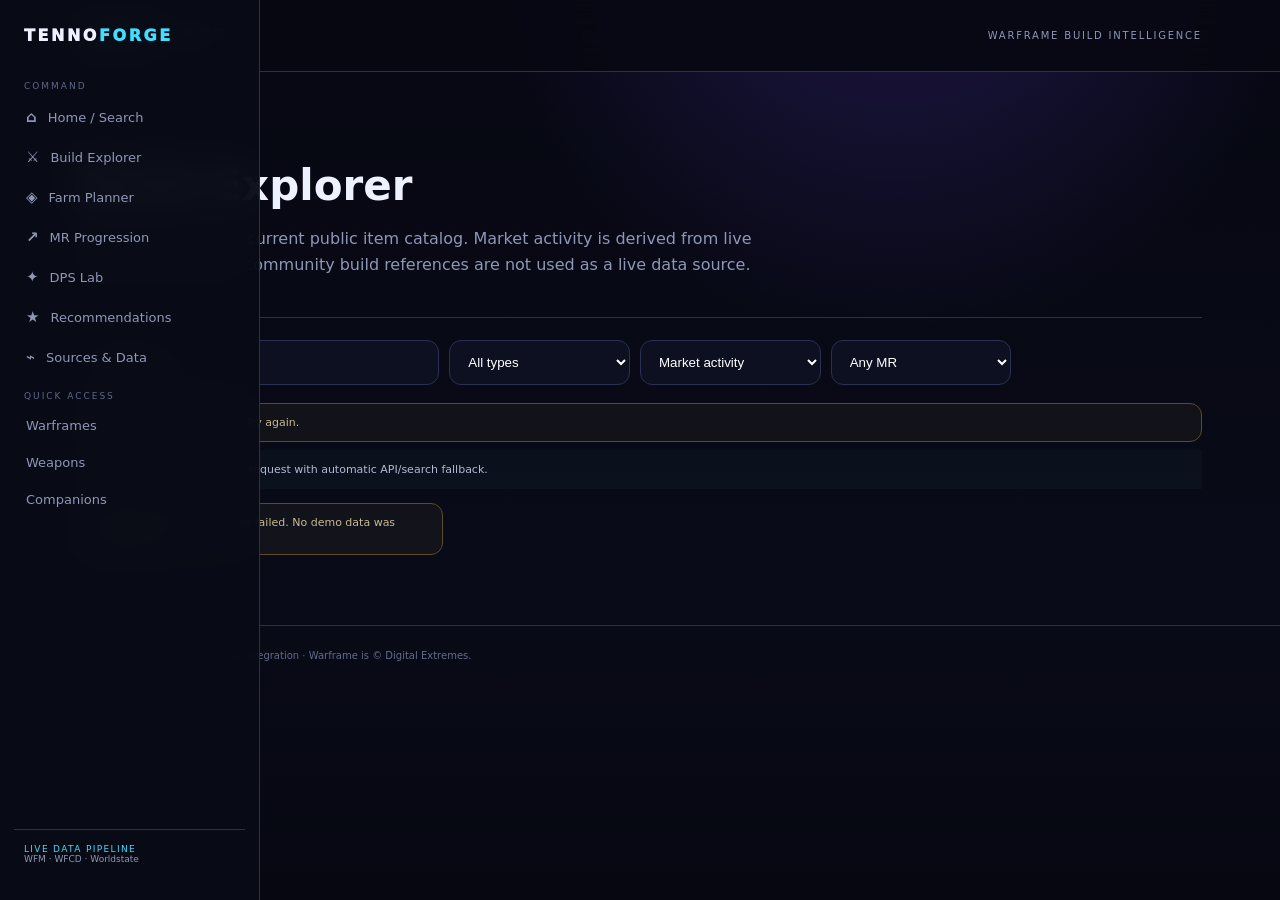
==== builds.html @ 79ff18f7 "initial" ====
<!doctype html><html lang="en"><head><meta charset="utf-8"><meta name="viewport" content="width=device-width,initial-scale=1,viewport-fit=cover"><meta name="theme-color" content="#060711"><title>TennoForge</title><link rel="stylesheet" href="/css/style.css"></head><body><button class="menuBtn" id="menuBtn">☰</button><aside class="sidebar" id="sidebar"><div class="sideLogo">TENNO<span>FORGE</span></div><div class="sideLabel">COMMAND</div><a class="sideLink" href="/"><b>⌂</b> Home / Search</a><a class="sideLink" href="/builds.html"><b>⚔</b> Build Explorer</a><a class="sideLink" href="/farm.html"><b>◈</b> Farm Planner</a><a class="sideLink" href="/progression.html"><b>↗</b> MR Progression</a><a class="sideLink" href="/dps.html"><b>✦</b> DPS Lab</a><a class="sideLink" href="/recommendations.html"><b>★</b> Recommendations</a><a class="sideLink" href="/sources.html"><b>⌁</b> Sources & Data</a><div class="sideLabel">QUICK ACCESS</div><a class="sideLink" href="/builds.html?type=warframe">Warframes</a><a class="sideLink" href="/builds.html?type=weapon">Weapons</a><a class="sideLink" href="/builds.html?type=companion">Companions</a><div class="sideFooter">LIVE DATA PIPELINE<br><span>WFM · WFCD · Worldstate</span></div></aside><div class="scrim" id="scrim"></div><header class="top"><div class="wrap nav"><div class="logo">TENNO<span>FORGE</span></div><div class="navHint">WARFRAME BUILD INTELLIGENCE</div></div></header><main class="wrap content"><section class="pageHead"><div class="eyebrow">LIVE CATALOG</div><h1>Build Explorer</h1><p>Search and filter the current public item catalog. Market activity is derived from live marketplace orders; community build references are not used as a live data source.</p></section><div class="toolbar"><input class="input" id="search" placeholder="Search item…"><select class="select" id="type"><option value="">All types</option><option value="warframe">Warframes</option><option value="weapon">Weapons</option><option value="companion">Companions</option><option value="mod">Mods</option></select><select class="select" id="sort"><option value="activity">Market activity</option><option value="name">Name</option><option value="mr">Mastery Rank</option></select><select class="select" id="mr"><option value="999">Any MR</option><option value="4">MR ≤ 4</option><option value="8">MR ≤ 8</option><option value="12">MR ≤ 12</option><option value="16">MR ≤ 16</option></select></div><div id="liveNote" class="notice">Connecting to live data…</div><div id="detailHint" class="tip" style="margin-top:8px">Item pages use a fast detail request with automatic API/search fallback.</div><div id="grid" class="grid" style="margin-top:14px"></div></main><footer><div class="wrap">TENNOFORGE · Community data integration · Warframe is © Digital Extremes.</div></footer><script src="/js/app.js"></script><script src="/js/builds.js"></script></body></html>
---- css/style.css ----
:root{--bg:#060711;--panel:#0d1020;--panel2:#11152a;--line:#293054;--text:#eef1ff;--muted:#8f97b6;--cyan:#43ddff;--violet:#9b78ff;--green:#4ee1a0;--warn:#ffd166;--sidebar:260px}
*{box-sizing:border-box}html{scroll-behavior:smooth}body{margin:0;background:radial-gradient(circle at 70% -10%,#21184b 0,transparent 32%),linear-gradient(180deg,#060711,#090b18 65%,#060711);color:var(--text);font-family:Inter,ui-sans-serif,system-ui,-apple-system,Segoe UI,sans-serif;min-height:100vh}body:before{content:"";position:fixed;inset:0;pointer-events:none;opacity:.25;background-image:linear-gradient(#ffffff06 1px,transparent 1px),linear-gradient(90deg,#ffffff06 1px,transparent 1px);background-size:32px 32px}
a{color:inherit}.wrap{max-width:1180px;margin:auto;padding:0 28px}.top{height:72px;border-bottom:1px solid var(--line);position:sticky;top:0;z-index:15;background:#070812e8;backdrop-filter:blur(18px);left:var(--sidebar)}.nav{height:100%;display:flex;align-items:center;justify-content:space-between}.logo{font-weight:950;letter-spacing:.16em}.logo span,.sideLogo span{color:var(--cyan)}.navHint{font-size:10px;letter-spacing:.18em;color:var(--muted)}
.sidebar{position:fixed;z-index:30;left:0;top:0;bottom:0;width:var(--sidebar);padding:22px 14px;background:#090b16ed;border-right:1px solid var(--line);backdrop-filter:blur(20px);display:flex;flex-direction:column}.sideLogo{font-weight:950;letter-spacing:.16em;padding:4px 10px 22px}.sideLabel{font-size:9px;letter-spacing:.22em;color:#5f6787;margin:14px 10px 6px}.sideLink{display:flex;gap:11px;align-items:center;padding:11px 12px;border-radius:11px;text-decoration:none;color:var(--muted);font-size:13px}.sideLink:hover,.sideLink.active{color:#fff;background:#9b78ff18;box-shadow:inset 2px 0 var(--cyan)}.sideLink b{font-size:15px}.sideFooter{margin-top:auto;border-top:1px solid var(--line);padding:14px 10px;color:var(--cyan);font-size:9px;letter-spacing:.15em}.sideFooter span{color:var(--muted);letter-spacing:0}.menuBtn,.scrim{display:none}
.content{padding-top:42px;padding-bottom:70px}.home{min-height:calc(100vh - 114px);display:flex;align-items:center;justify-content:center}.searchShell{width:min(880px,100%);text-align:center}.eyebrow{font-size:10px;letter-spacing:.22em;color:var(--cyan);font-weight:800}.home h1{font-size:clamp(44px,8vw,82px);line-height:.95;margin:18px 0;background:linear-gradient(100deg,#fff,#bca8ff 52%,var(--cyan));-webkit-background-clip:text;background-clip:text;color:transparent}.home p{max-width:650px;margin:0 auto 34px;color:var(--muted);font-size:17px;line-height:1.7}.searchBox{display:flex;gap:10px;padding:8px;border:1px solid #3a456f;background:#0c1020;border-radius:18px;box-shadow:0 0 60px #43ddff0d}.searchBox input{flex:1;min-width:0;border:0;outline:0;background:transparent;color:#fff;padding:17px 18px;font-size:17px}.searchBox button{border:0;border-radius:12px;padding:0 22px;background:linear-gradient(135deg,var(--violet),var(--cyan));color:#06101a;font-weight:900}.quick{display:flex;justify-content:center;gap:8px;flex-wrap:wrap;margin-top:18px}.chip{border:1px solid var(--line);background:#0c1020;color:var(--muted);padding:8px 12px;border-radius:999px;font-size:11px}.status{margin:26px auto 0;color:var(--muted);font-size:11px}.status strong{color:var(--green)}
.pageHead{padding:28px 0 24px;border-bottom:1px solid var(--line);margin-bottom:22px}.pageHead h1{font-size:42px;margin:8px 0}.pageHead p{color:var(--muted);max-width:720px;line-height:1.6}.toolbar{display:grid;grid-template-columns:2fr repeat(4,1fr);gap:10px;margin-bottom:18px}.input,.select{width:100%;padding:13px 14px;border:1px solid var(--line);border-radius:12px;background:#0c1020;color:#fff;outline:none}.grid{display:grid;grid-template-columns:repeat(3,1fr);gap:14px}.card,.panel{background:linear-gradient(180deg,#101429,#0c1020);border:1px solid var(--line);border-radius:16px;padding:18px}.card h3{font-size:21px;margin:5px 0}.cardtop{display:flex;justify-content:space-between;gap:12px}.type{font-size:9px;text-transform:uppercase;letter-spacing:.2em;color:var(--cyan)}.badge{border:1px solid #6e5bb0;background:#9b78ff18;color:#cbbcff;border-radius:999px;padding:6px 9px;font-size:10px;font-weight:900}.desc{color:var(--muted);line-height:1.5;min-height:48px}.stats{display:grid;grid-template-columns:repeat(3,1fr);gap:7px;margin:14px 0}.stat{border:1px solid var(--line);border-radius:10px;padding:9px}.stat b{display:block}.stat small{color:var(--muted)}.tip{margin-top:12px;padding:11px 12px;border-left:2px solid var(--cyan);background:#43ddff08;color:#b3b9d0;font-size:11px;line-height:1.55}.tip b{color:#fff}.sourceLink{display:inline-block;margin-top:13px;color:var(--cyan);font-size:11px;text-decoration:none}.notice{border:1px solid #5c4b22;background:#ffd1660a;color:#c7bb93;border-radius:12px;padding:12px;font-size:11px}.liveDot{display:inline-block;width:7px;height:7px;border-radius:50%;background:var(--green);box-shadow:0 0 10px var(--green);margin-right:7px}.section{margin-top:42px}.section h2{font-size:34px;margin:0 0 8px}.sub{color:var(--muted);line-height:1.6}.table{width:100%;border-collapse:collapse}.table th,.table td{padding:12px 10px;border-bottom:1px solid var(--line);text-align:left;font-size:12px}.table th{color:var(--muted);font-size:9px;letter-spacing:.16em;text-transform:uppercase}.cards{display:grid;grid-template-columns:repeat(2,1fr);gap:14px}.metric{display:flex;justify-content:space-between;gap:12px;align-items:center}.bar{height:7px;border-radius:99px;background:#222943;overflow:hidden}.bar i{display:block;height:100%;background:linear-gradient(90deg,var(--violet),var(--cyan))}.links{display:flex;gap:10px;flex-wrap:wrap}.linkBtn{border:1px solid var(--line);border-radius:10px;padding:10px 12px;text-decoration:none;color:var(--muted);font-size:11px}.linkBtn:hover{color:#fff;border-color:#59658f}
footer{border-top:1px solid var(--line);padding:24px 0;color:#626b8a;font-size:10px}
@media(max-width:900px){:root{--sidebar:0px}.sidebar{transform:translateX(-105%);transition:.2s;width:280px}.sidebar.open{transform:none}.scrim{display:none;position:fixed;inset:0;background:#000a;z-index:25}.scrim.open{display:block}.menuBtn{display:block;position:fixed;z-index:40;top:15px;left:14px;width:42px;height:42px;border-radius:11px;border:1px solid var(--line);background:#0c1020;color:#fff;font-size:20px}.top{left:0}.nav{justify-content:center}.nav .logo{margin-left:38px}.navHint{display:none}.wrap{padding-left:20px;padding-right:20px}.grid{grid-template-columns:1fr}.toolbar{grid-template-columns:1fr 1fr}.cards{grid-template-columns:1fr}.home{min-height:calc(100vh - 72px);padding-top:30px}.searchBox{flex-direction:column}.searchBox button{height:48px}.home h1{font-size:52px}.home p{font-size:15px}.pageHead h1{font-size:34px}}
@media(max-width:520px){.toolbar{grid-template-columns:1fr}.stats{grid-template-columns:1fr 1fr 1fr}.card{padding:15px}.pageHead{padding-top:12px}}
.homeResults{margin-top:28px;text-align:left}.resultHead{display:flex;justify-content:space-between;color:var(--muted);font-size:10px;letter-spacing:.18em;margin-bottom:10px}.resultHead b{color:var(--cyan)}.homeResultsGrid{display:grid;grid-template-columns:repeat(3,1fr);gap:10px}.resultCard{display:block;text-decoration:none;border:1px solid var(--line);border-radius:14px;padding:15px;background:#0c1020;transition:.18s}.resultCard:hover{border-color:#5f6ba0;transform:translateY(-2px)}.resultCard h3{margin:6px 0 12px;font-size:17px}.resultMeta{display:flex;justify-content:space-between;gap:8px;color:var(--muted);font-size:10px}.resultArrow{margin-top:15px;color:var(--cyan);font-size:9px;letter-spacing:.16em}@media(max-width:700px){.homeResultsGrid{grid-template-columns:1fr 1fr}}@media(max-width:520px){.homeResultsGrid{grid-template-columns:1fr}}

.itemImg{width:72px;height:72px;object-fit:contain;display:block;margin:0 auto 10px;filter:drop-shadow(0 8px 18px #0008)}
.cardImg{width:82px;height:82px;object-fit:contain;display:block;margin:0 auto 8px;filter:drop-shadow(0 8px 18px #0008)}
.cardLinks{display:flex;gap:8px;flex-wrap:wrap}.resultCard{min-height:190px}
.cardLink{display:block;text-decoration:none;color:inherit;cursor:pointer;transition:.18s}.cardLink:hover{border-color:#5f6ba0;transform:translateY(-2px)}
.mrLink{text-decoration:none;color:inherit;cursor:pointer}.mrLink:hover b{color:var(--cyan)}

.liveStatus{font-size:10px;letter-spacing:.08em;color:var(--cyan);opacity:.9}.liveStatus.stale{color:#f5b84b}

.searchStatus{display:flex;align-items:center;gap:10px;min-height:34px;margin:10px 0 4px;padding:8px 11px;border:1px solid var(--line);border-radius:10px;background:#0b0f1ce8;color:var(--muted);font-size:11px;letter-spacing:.03em}
.searchStatus.hidden{display:none}.statusDot{width:8px;height:8px;border-radius:50%;background:#69708e;box-shadow:0 0 0 0 transparent;flex:0 0 auto}
.searchStatus.loading .statusDot{background:var(--cyan);box-shadow:0 0 12px var(--cyan);animation:tfpulse 1s infinite}
.searchStatus.success .statusDot{background:#68f3a4;box-shadow:0 0 9px #68f3a4}
.searchStatus.error .statusDot{background:#ff667e;box-shadow:0 0 9px #ff667e}
.statusTrack{display:inline-flex;gap:5px;margin-left:auto}.statusStep{opacity:.35}.statusStep.on{opacity:1;color:#fff}
@keyframes tfpulse{0%,100%{opacity:.45;transform:scale(.85)}50%{opacity:1;transform:scale(1.15)}}

.fallbackLinks{margin:12px 0;padding:12px;border:1px solid #8b7134;border-radius:12px;background:#17130b;display:flex;flex-wrap:wrap;gap:8px;align-items:center}.fallbackLinks.hidden{display:none}.fallbackTitle{width:100%;font-size:11px;color:#d9c78b}.fallbackLinks a{padding:7px 10px;border:1px solid #8b7134;border-radius:9px;color:#f2df9b;text-decoration:none;font-size:11px}
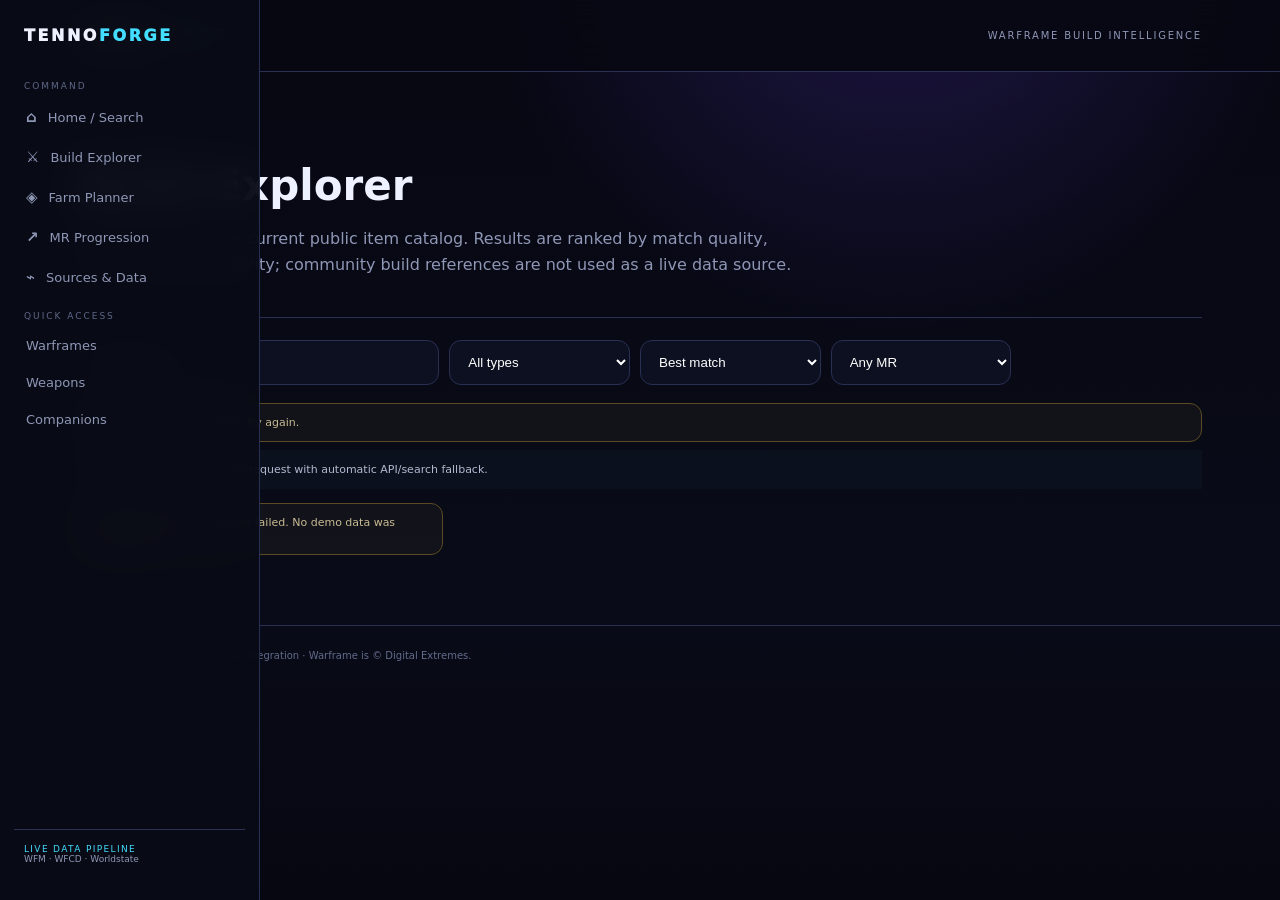
==== commit 5307f1dd: "Revamp search reliability and filtering, remove DPS Lab and Build Recommender" ====
--- a/builds.html
+++ b/builds.html
@@ -1 +1 @@
-<!doctype html><html lang="en"><head><meta charset="utf-8"><meta name="viewport" content="width=device-width,initial-scale=1,viewport-fit=cover"><meta name="theme-color" content="#060711"><title>TennoForge</title><link rel="stylesheet" href="/css/style.css"></head><body><button class="menuBtn" id="menuBtn">☰</button><aside class="sidebar" id="sidebar"><div class="sideLogo">TENNO<span>FORGE</span></div><div class="sideLabel">COMMAND</div><a class="sideLink" href="/"><b>⌂</b> Home / Search</a><a class="sideLink" href="/builds.html"><b>⚔</b> Build Explorer</a><a class="sideLink" href="/farm.html"><b>◈</b> Farm Planner</a><a class="sideLink" href="/progression.html"><b>↗</b> MR Progression</a><a class="sideLink" href="/dps.html"><b>✦</b> DPS Lab</a><a class="sideLink" href="/recommendations.html"><b>★</b> Recommendations</a><a class="sideLink" href="/sources.html"><b>⌁</b> Sources & Data</a><div class="sideLabel">QUICK ACCESS</div><a class="sideLink" href="/builds.html?type=warframe">Warframes</a><a class="sideLink" href="/builds.html?type=weapon">Weapons</a><a class="sideLink" href="/builds.html?type=companion">Companions</a><div class="sideFooter">LIVE DATA PIPELINE<br><span>WFM · WFCD · Worldstate</span></div></aside><div class="scrim" id="scrim"></div><header class="top"><div class="wrap nav"><div class="logo">TENNO<span>FORGE</span></div><div class="navHint">WARFRAME BUILD INTELLIGENCE</div></div></header><main class="wrap content"><section class="pageHead"><div class="eyebrow">LIVE CATALOG</div><h1>Build Explorer</h1><p>Search and filter the current public item catalog. Market activity is derived from live marketplace orders; community build references are not used as a live data source.</p></section><div class="toolbar"><input class="input" id="search" placeholder="Search item…"><select class="select" id="type"><option value="">All types</option><option value="warframe">Warframes</option><option value="weapon">Weapons</option><option value="companion">Companions</option><option value="mod">Mods</option></select><select class="select" id="sort"><option value="activity">Market activity</option><option value="name">Name</option><option value="mr">Mastery Rank</option></select><select class="select" id="mr"><option value="999">Any MR</option><option value="4">MR ≤ 4</option><option value="8">MR ≤ 8</option><option value="12">MR ≤ 12</option><option value="16">MR ≤ 16</option></select></div><div id="liveNote" class="notice">Connecting to live data…</div><div id="detailHint" class="tip" style="margin-top:8px">Item pages use a fast detail request with automatic API/search fallback.</div><div id="grid" class="grid" style="margin-top:14px"></div></main><footer><div class="wrap">TENNOFORGE · Community data integration · Warframe is © Digital Extremes.</div></footer><script src="/js/app.js"></script><script src="/js/builds.js"></script></body></html>+<!doctype html><html lang="en"><head><meta charset="utf-8"><meta name="viewport" content="width=device-width,initial-scale=1,viewport-fit=cover"><meta name="theme-color" content="#060711"><title>TennoForge</title><link rel="stylesheet" href="/css/style.css"></head><body><button class="menuBtn" id="menuBtn">☰</button><aside class="sidebar" id="sidebar"><div class="sideLogo">TENNO<span>FORGE</span></div><div class="sideLabel">COMMAND</div><a class="sideLink" href="/"><b>⌂</b> Home / Search</a><a class="sideLink" href="/builds.html"><b>⚔</b> Build Explorer</a><a class="sideLink" href="/farm.html"><b>◈</b> Farm Planner</a><a class="sideLink" href="/progression.html"><b>↗</b> MR Progression</a><a class="sideLink" href="/sources.html"><b>⌁</b> Sources & Data</a><div class="sideLabel">QUICK ACCESS</div><a class="sideLink" href="/builds.html?type=warframe">Warframes</a><a class="sideLink" href="/builds.html?type=weapon">Weapons</a><a class="sideLink" href="/builds.html?type=companion">Companions</a><div class="sideFooter">LIVE DATA PIPELINE<br><span>WFM · WFCD · Worldstate</span></div></aside><div class="scrim" id="scrim"></div><header class="top"><div class="wrap nav"><div class="logo">TENNO<span>FORGE</span></div><div class="navHint">WARFRAME BUILD INTELLIGENCE</div></div></header><main class="wrap content"><section class="pageHead"><div class="eyebrow">LIVE CATALOG</div><h1>Build Explorer</h1><p>Search and filter the current public item catalog. Results are ranked by match quality, not simulated popularity; community build references are not used as a live data source.</p></section><div class="toolbar"><input class="input" id="search" placeholder="Search item…"><select class="select" id="type"><option value="">All types</option><option value="warframe">Warframes</option><option value="weapon">Weapons</option><option value="companion">Companions</option><option value="mod">Mods</option></select><select class="select" id="sort"><option value="relevance">Best match</option><option value="name">Name</option><option value="mr">Mastery Rank</option></select><select class="select" id="mr"><option value="999">Any MR</option><option value="4">MR ≤ 4</option><option value="8">MR ≤ 8</option><option value="12">MR ≤ 12</option><option value="16">MR ≤ 16</option></select></div><div id="liveNote" class="notice">Connecting to live data…</div><div id="detailHint" class="tip" style="margin-top:8px">Item pages use a fast detail request with automatic API/search fallback.</div><div id="grid" class="grid" style="margin-top:14px"></div></main><footer><div class="wrap">TENNOFORGE · Community data integration · Warframe is © Digital Extremes.</div></footer><script src="/js/app.js"></script><script src="/js/builds.js"></script></body></html>
